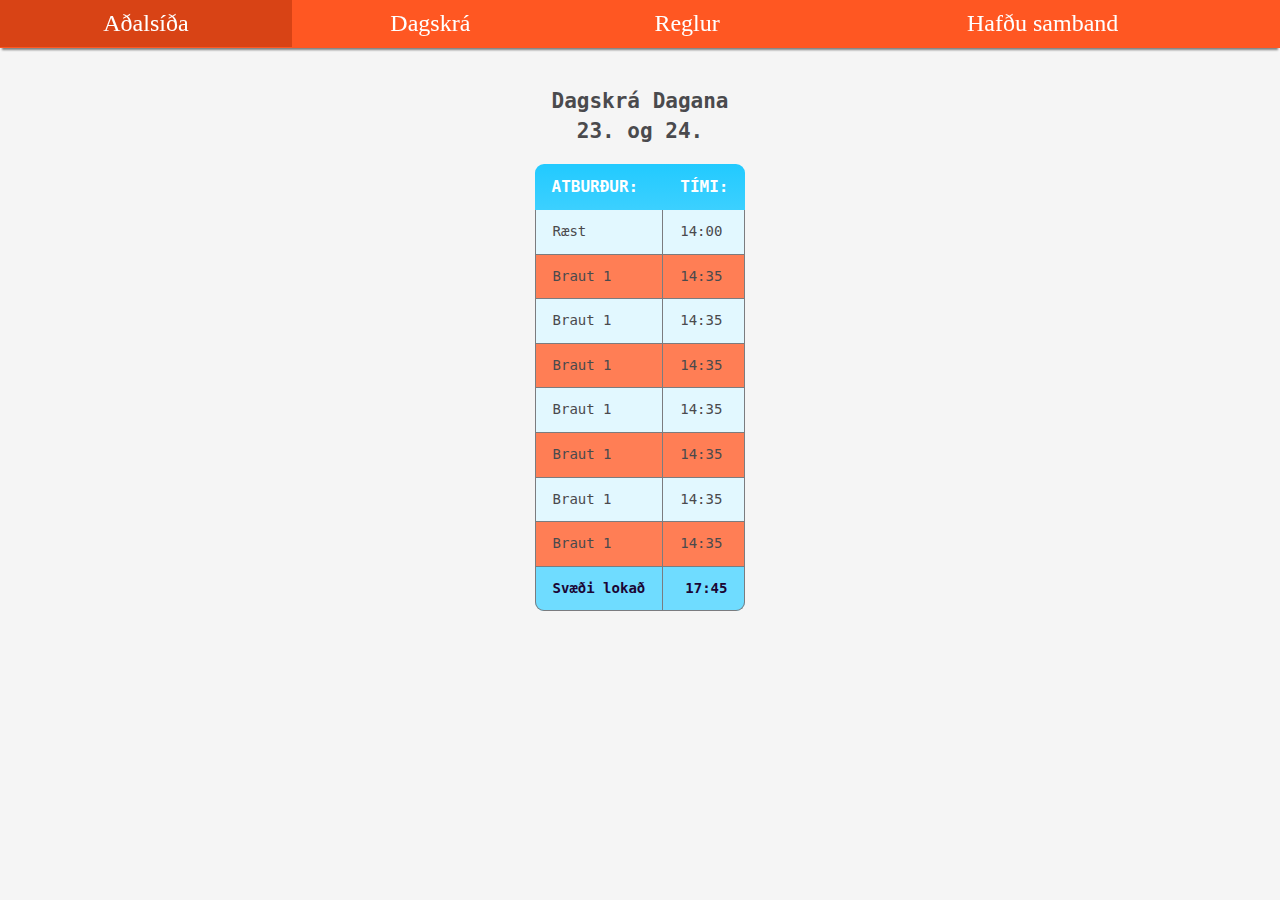
==== WebSite/Dagskra/index.html @ dc473594 "Lagaði stafsetninga villu" ====
﻿<!DOCTYPE html>

<html lang="en">
    <head>
        <meta charset="utf-8" />
        <meta http-equiv="X-UA-Compatible" content="IE=edge,chrome=1">
        <meta name="viewport" content="width=device-width, initial-scale=1.0">
        <link rel="stylesheet" href="../include/style.css" />
        <script src="https://cdnjs.cloudflare.com/ajax/libs/jquery/3.2.1/jquery.min.js"></script>
        <script src="../include/script.js"></script>
        <title>Torfærukeppnir</title>
    </head>
    <body>
        <nav class="mobileNav" id="mobileNav">
            <a onclick="Menu.toggle()">&#9776;</a>
        </nav>
        <nav class="navBar" id="navBar">
            <ul>
                <li><h2>Valmynd</h2></li>
                <li><a href="../index.html" id="menuOption1">Aðalsíða</a></li>
                <li><a href="../Dagskra/index.html" id="menuOption2">Dagskrá</a></li>
                <li><a href="../Reglur/index.html" id="menuOption3">Reglur</a></li>
                <li><a href="../Samband/index.html" id="menuOption4">Hafðu samband</a></li>
            </ul>
        </nav>
        <table>
            <caption><h2>Dagskrá Dagana 23. og 24. </h2></caption>
            <thead>
                <tr>
                    <th>Atburður:</th>
                    <th>Tími:</th>
                </tr>
            </thead>
            <tbody>
                <tr>
                    <td>Ræst</td>
                    <td>14:00</td>
                </tr>
                <tr>
                    <td>Braut 1</td>
                    <td>14:35</td>
                </tr>
                <tr>
                    <td>Braut 1</td>
                    <td>14:35</td>
                </tr>
                <tr>
                    <td>Braut 1</td>
                    <td>14:35</td>
                </tr>
                <tr>
                    <td>Braut 1</td>
                    <td>14:35</td>
                </tr>
                <tr>
                    <td>Braut 1</td>
                    <td>14:35</td>
                </tr>
                <tr>
                    <td>Braut 1</td>
                    <td>14:35</td>
                </tr>
                <tr>
                    <td>Braut 1</td>
                    <td>14:35</td>
                </tr>
            </tbody>
            <tfoot>
                <tr>
                    <td>Svæði lokað</td>
                    <td>17:45</td>
                </tr>
            </tfoot>
        </table>

    </body>
</html>
---- WebSite/include/style.css ----
﻿body
{
    background-color: #F5F5F5;
}
.mainBody {
    background-image: url(img/main_background.jpg);
    background-repeat: no-repeat;
    background-size: cover;
    background-attachment: fixed;
    background-position: center center;
    height: 100vh;
}

/*
    Header og takki til þess opna valmyndina fyrir mobile
*/
.mobileNav{
    position: fixed;
    left: 0;
    top: 0;
    background-color: #FF5722;
    width: 100vw;
    height: 48px;
    overflow: hidden;
    transition: transform 0.5s;
    box-shadow: 0 4px 2px -2px grey;
}
.mobileNav a{
    display: block;
    text-align: center;
    color: white;
    font-size: 1.9em;
    margin: 0;
    padding: 3px;
    user-select: none;
    transition: background-color 0.3s, color 0.3s, width 0.5s;
    width: 40px;
}
.mobileNav a:hover{
    color: gray;
    background-color: #D84315;
    cursor: default;
}
.mobileNav a:active {
    background-color: #BF360C;
}
.mobileNavTransparent{
    background-color: transparent;
    box-shadow: none;
    transition: transform 0.5s, background-color 0.5s;
}
.menuOpen{
    background-color: #FF5722;
    box-shadow: 0 4px 2px -2px grey;
    transform: translateY(calc(300px));
}
.menuOpen a{
    width: 100%;
}

/*
    Valmyndin
*/
.navBar {
    position: fixed;
    left: 0;
    top: 0;
    width: 100vw;
    height: calc(300px);
    background-color: #FF5722;
    opacity: 1;
    overflow: hidden;
    transform: translateY(calc(-300px));
    transition: transform 0.5s, opacity 0.2s;
}
.navBar ul{
    list-style: none;
    padding: 0;
    margin-top: 50px;
}
.navBar li{
    padding: 0;
}
.navBar h2 {
    font-family: 'Times New Roman';
    font-weight: normal;
    font-size: 2em;
    color: white;
    text-align: center;
    transform: translateY(-50px) scale(1.5);
    opacity: 0;
    transition: opacity 0.4s ease-out 0.2s, transform 0.4s ease-out 0.2s;
}
.navBar a {
    user-select: none;
    display: block;
    color: white;
    font-family: Verdana;
    font-size: 1.5em;
    padding: 5px 10px;
    text-align: center;
    transform: translateY(-50px) scale(1.5);
    opacity: 0;
    transition: background-color 0.3s linear, opacity 0.3s linear, transform 0.3s linear;
    text-decoration: none;
}
.navBar a:hover {
    background-color: #D84315;
    cursor: default;
}
.navBar a:active {
    background-color: #BF360C;
}
.showNavBar{
    transform: translateY(0);
    opacity: 1;
}
.showNavBar a {
    transform: translateY(0);
    opacity: 1;
}
.showNavBar h2{
    transform: translateY(0);
    opacity: 1;
}

/*
    Tafla    
*/

table {
    margin:auto;
    margin-top:5em;
    border-collapse: separate;
    border-spacing: 0;
    color: #4a4a4d;
    font: 14px/1.4 "Lucida Console", Monaco, monospace;
}
th,
td {
    padding: 12px 17px;
    vertical-align: middle;
}
thead {
	overflow: hidden;
    background: #22caff;
    background: linear-gradient(#22caff, #3cd0ff);
    color: #fff;
    font-size: 16px;
    text-transform: uppercase;
}
th:first-child {
    border-top-left-radius: 9px;
    text-align: left;
}
th:last-child {
    border-top-right-radius: 9px;
}
tbody tr:nth-child(even) {
    background: #ff7e55;
}
tbody tr:nth-child(odd) {
    background: #e2f8ff;
}
td {
    border-bottom: 1px solid #7B7C7F;
    border-right: 1px solid #7B7C7F;
}
td:first-child {
    border-left: 1px solid #7B7C7F;
}
tfoot {
    text-align: right;
    overflow: hidden;
}
tfoot tr:last-child {
    background: #6fdcff;
    color: #1b0634;
    font-weight: bold;
}
tfoot tr:last-child td:first-child {
    border-bottom-left-radius: 9px;
}
tfoot tr:last-child td:last-child {
    border-bottom-right-radius: 9px;
}

/*
    media
*/

@media screen and (min-width: 35em){
    .mobileNav{
        display: none;
    }
    .navBar{
        height: auto;
        transform: none;
        opacity: 1;
        box-shadow: 0 4px 2px -2px grey;
    }
    .navBarTransparent{
        box-shadow: none;
        background-color: transparent;
    }
    .navBar h2{
        display: none;
    }
    .navBar a{
        transform: none;
        opacity: 1;
        padding: 10px;
    }
    .navBar ul{
        width: 100%;
        height: 48px;
        display: table;
        margin: 0;
    }
    .navBar li{
        display: table-cell;
    }
}
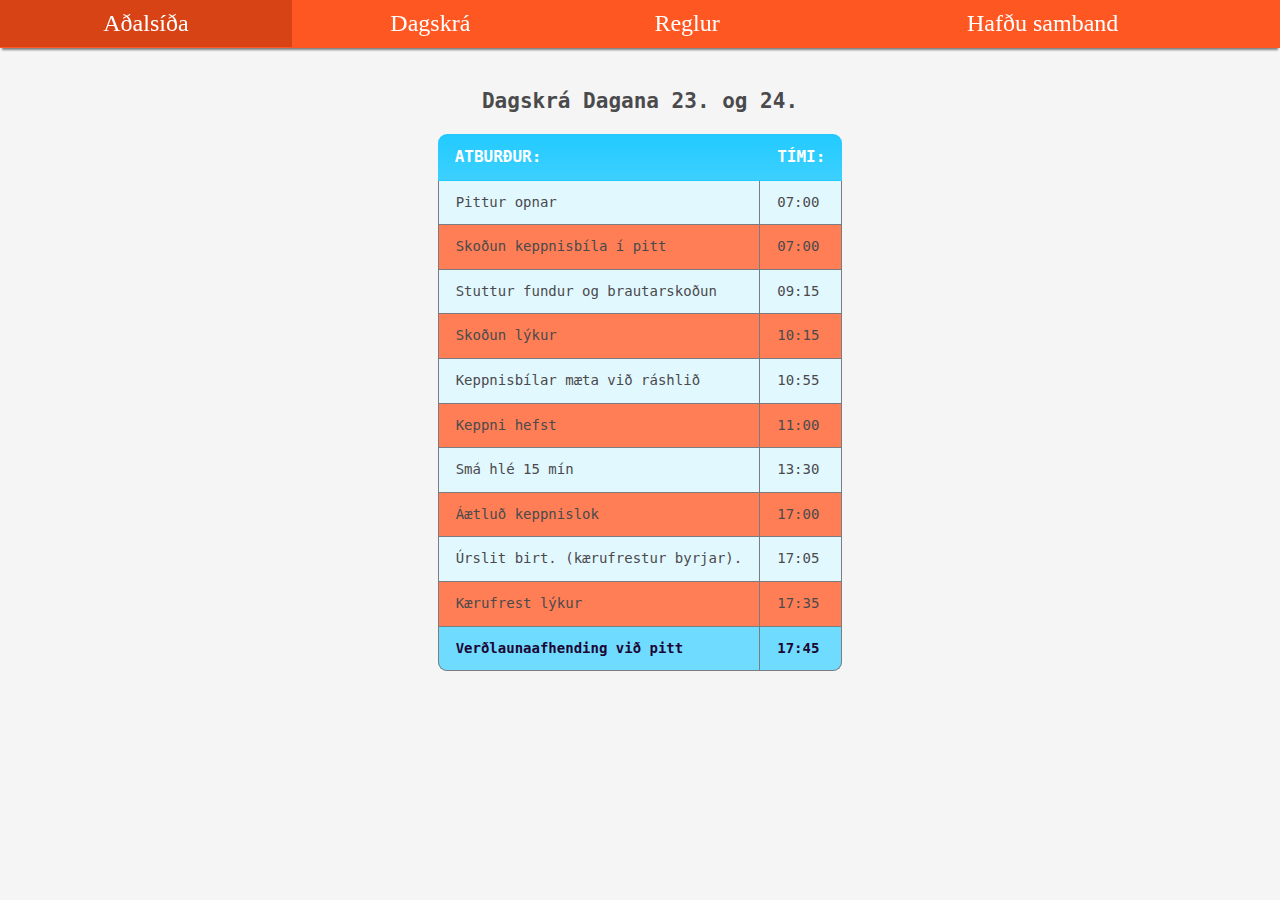
==== commit 735b411a: "Gerði ekta Dagskrá" ====
--- a/WebSite/Dagskra/index.html
+++ b/WebSite/Dagskra/index.html
@@ -33,41 +33,49 @@
             </thead>
             <tbody>
                 <tr>
-                    <td>Ræst</td>
-                    <td>14:00</td>
+                    <td>Pittur opnar</td>
+                    <td>07:00</td>
                 </tr>
                 <tr>
-                    <td>Braut 1</td>
-                    <td>14:35</td>
+                    <td>Skoðun keppnisbíla í pitt</td>
+                    <td>07:00</td>
                 </tr>
                 <tr>
-                    <td>Braut 1</td>
-                    <td>14:35</td>
+                    <td>Stuttur fundur og brautarskoðun</td>
+                    <td>09:15</td>
                 </tr>
                 <tr>
-                    <td>Braut 1</td>
-                    <td>14:35</td>
+                    <td>Skoðun lýkur</td>
+                    <td>10:15</td>
                 </tr>
                 <tr>
-                    <td>Braut 1</td>
-                    <td>14:35</td>
+                    <td>Keppnisbílar mæta við ráshlið</td>
+                    <td>10:55</td>
                 </tr>
                 <tr>
-                    <td>Braut 1</td>
-                    <td>14:35</td>
+                    <td>Keppni hefst</td>
+                    <td>11:00</td>
                 </tr>
                 <tr>
-                    <td>Braut 1</td>
-                    <td>14:35</td>
+                    <td>Smá hlé 15 mín</td>
+                    <td>13:30</td>
                 </tr>
                 <tr>
-                    <td>Braut 1</td>
-                    <td>14:35</td>
+                    <td>Áætluð keppnislok</td>
+                    <td>17:00</td>
+                </tr>
+                <tr>
+                    <td>Úrslit birt. (kærufrestur byrjar).</td>
+                    <td>17:05</td>
+                </tr>
+                <tr>
+                    <td>Kærufrest lýkur</td>
+                    <td>17:35</td>
                 </tr>
             </tbody>
             <tfoot>
                 <tr>
-                    <td>Svæði lokað</td>
+                    <td>Verðlaunaafhending við pitt</td>
                     <td>17:45</td>
                 </tr>
             </tfoot>
--- a/WebSite/include/style.css
+++ b/WebSite/include/style.css
@@ -1,13 +1,14 @@
 ﻿body
 {
     background-color: #F5F5F5;
+    overflow: hidden;
 }
 .mainBody {
     background-image: url(img/main_background.jpg);
     background-repeat: no-repeat;
     background-size: cover;
     background-attachment: fixed;
-    background-position: center center;
+    background-position: center top;
     height: 100vh;
 }
 
@@ -170,7 +171,6 @@
     border-left: 1px solid #7B7C7F;
 }
 tfoot {
-    text-align: right;
     overflow: hidden;
 }
 tfoot tr:last-child {
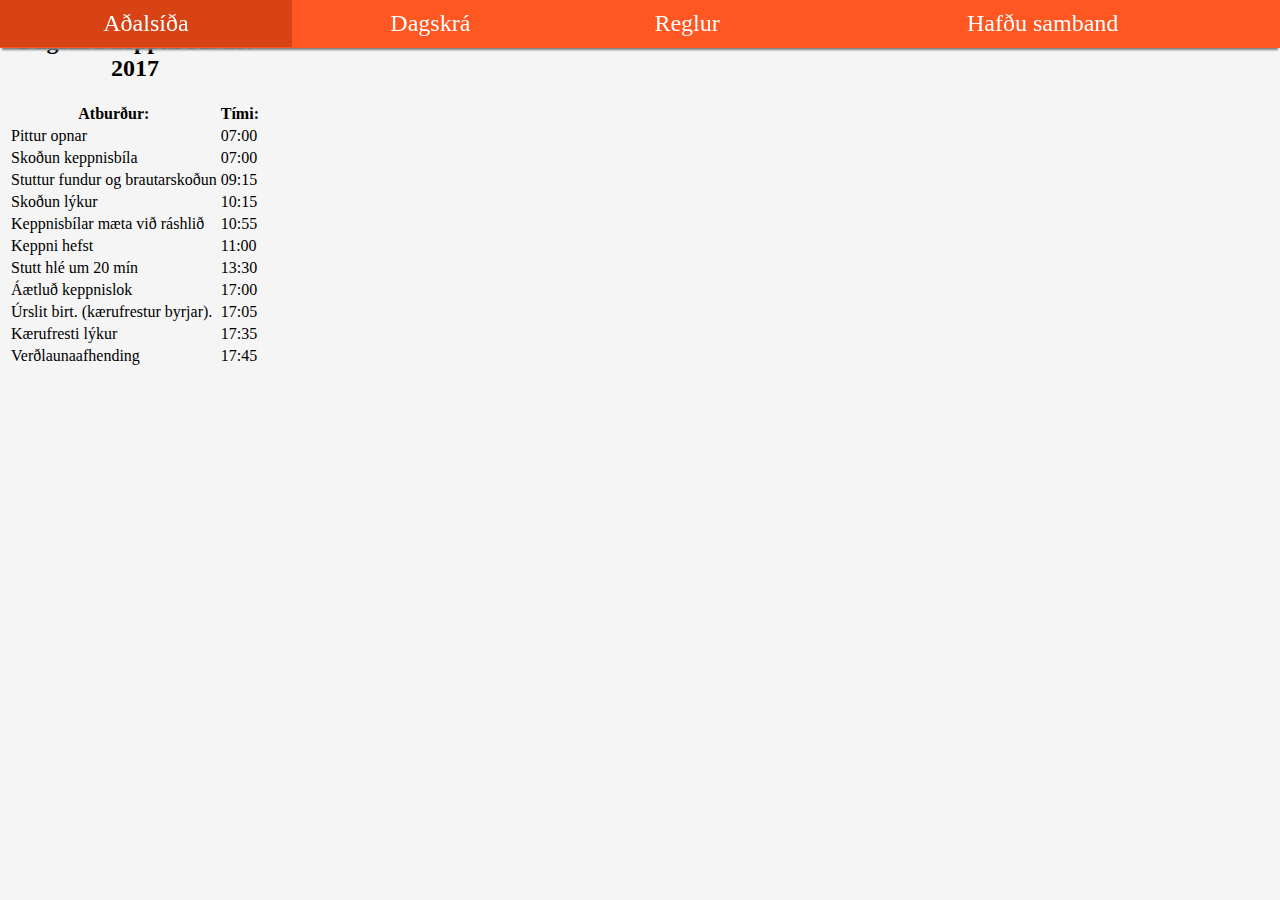
==== commit 11e54fff: "Breyti orðalagi á Dagskrá" ====
--- a/WebSite/Dagskra/index.html
+++ b/WebSite/Dagskra/index.html
@@ -24,7 +24,7 @@
             </ul>
         </nav>
         <table>
-            <caption><h2>Dagskrá Dagana 23. og 24. </h2></caption>
+            <caption><h2>Dagskrá keppni 32. 13. 2017</h2></caption>
             <thead>
                 <tr>
                     <th>Atburður:</th>
@@ -37,7 +37,7 @@
                     <td>07:00</td>
                 </tr>
                 <tr>
-                    <td>Skoðun keppnisbíla í pitt</td>
+                    <td>Skoðun keppnisbíla</td>
                     <td>07:00</td>
                 </tr>
                 <tr>
@@ -57,7 +57,7 @@
                     <td>11:00</td>
                 </tr>
                 <tr>
-                    <td>Smá hlé 15 mín</td>
+                    <td>Stutt hlé um 20 mín</td>
                     <td>13:30</td>
                 </tr>
                 <tr>
@@ -69,13 +69,13 @@
                     <td>17:05</td>
                 </tr>
                 <tr>
-                    <td>Kærufrest lýkur</td>
+                    <td>Kærufresti lýkur</td>
                     <td>17:35</td>
                 </tr>
             </tbody>
             <tfoot>
                 <tr>
-                    <td>Verðlaunaafhending við pitt</td>
+                    <td>Verðlaunaafhending</td>
                     <td>17:45</td>
                 </tr>
             </tfoot>
--- a/WebSite/include/style.css
+++ b/WebSite/include/style.css
@@ -1,14 +1,13 @@
 ﻿body
 {
     background-color: #F5F5F5;
-    overflow: hidden;
 }
 .mainBody {
     background-image: url(img/main_background.jpg);
     background-repeat: no-repeat;
     background-size: cover;
     background-attachment: fixed;
-    background-position: center top;
+    background-position: center center;
     height: 100vh;
 }
 
@@ -125,65 +124,7 @@
     opacity: 1;
 }
 
-/*
-    Tafla    
-*/
 
-table {
-    margin:auto;
-    margin-top:5em;
-    border-collapse: separate;
-    border-spacing: 0;
-    color: #4a4a4d;
-    font: 14px/1.4 "Lucida Console", Monaco, monospace;
-}
-th,
-td {
-    padding: 12px 17px;
-    vertical-align: middle;
-}
-thead {
-	overflow: hidden;
-    background: #22caff;
-    background: linear-gradient(#22caff, #3cd0ff);
-    color: #fff;
-    font-size: 16px;
-    text-transform: uppercase;
-}
-th:first-child {
-    border-top-left-radius: 9px;
-    text-align: left;
-}
-th:last-child {
-    border-top-right-radius: 9px;
-}
-tbody tr:nth-child(even) {
-    background: #ff7e55;
-}
-tbody tr:nth-child(odd) {
-    background: #e2f8ff;
-}
-td {
-    border-bottom: 1px solid #7B7C7F;
-    border-right: 1px solid #7B7C7F;
-}
-td:first-child {
-    border-left: 1px solid #7B7C7F;
-}
-tfoot {
-    overflow: hidden;
-}
-tfoot tr:last-child {
-    background: #6fdcff;
-    color: #1b0634;
-    font-weight: bold;
-}
-tfoot tr:last-child td:first-child {
-    border-bottom-left-radius: 9px;
-}
-tfoot tr:last-child td:last-child {
-    border-bottom-right-radius: 9px;
-}
 
 /*
     media
@@ -220,4 +161,4 @@
     .navBar li{
         display: table-cell;
     }
-}
+}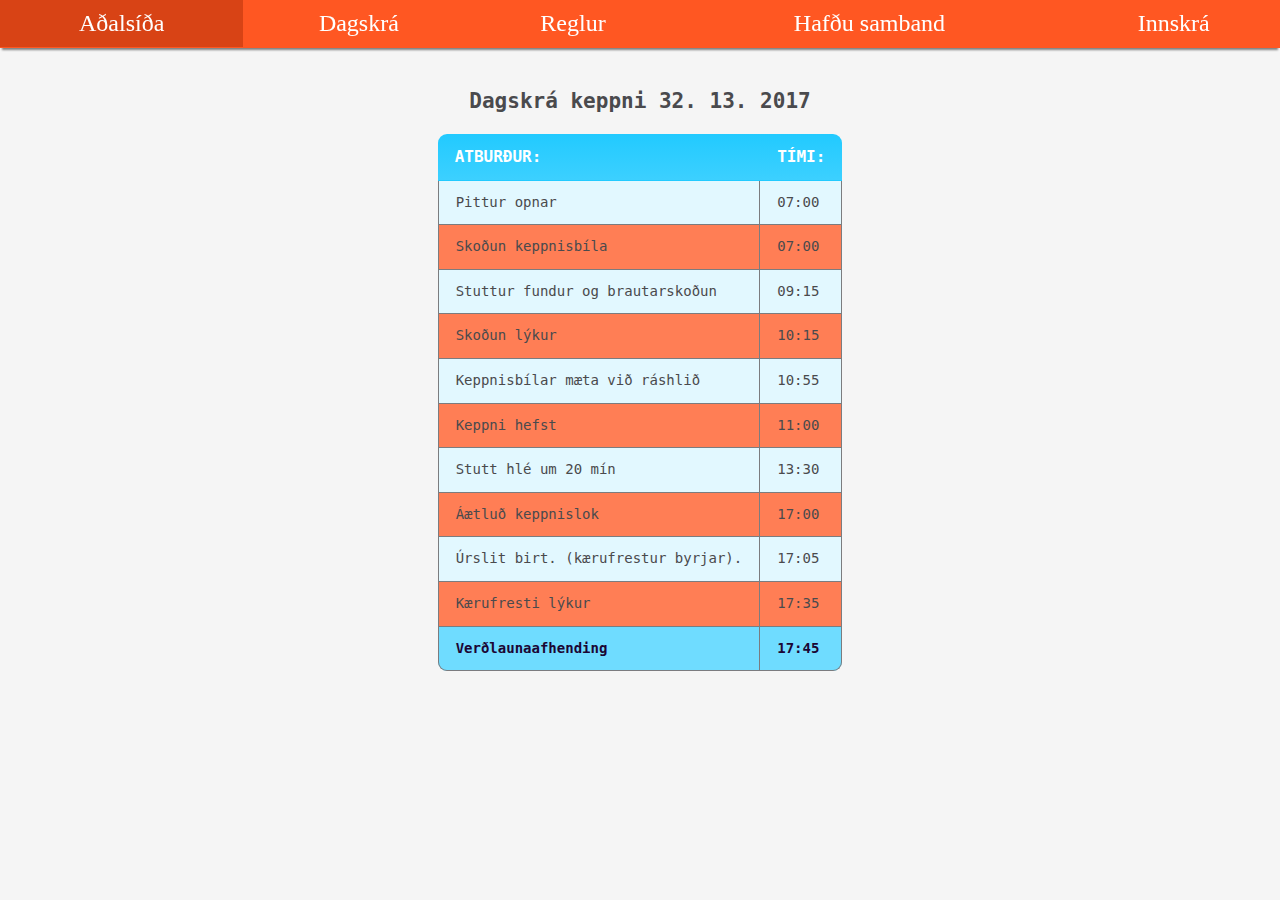
==== commit d71ddc5c: "Innskrá takka bætt við menu" ====
--- a/WebSite/Dagskra/index.html
+++ b/WebSite/Dagskra/index.html
@@ -7,7 +7,8 @@
         <meta name="viewport" content="width=device-width, initial-scale=1.0">
         <link rel="stylesheet" href="../include/style.css" />
         <script src="https://cdnjs.cloudflare.com/ajax/libs/jquery/3.2.1/jquery.min.js"></script>
-        <script src="../include/script.js"></script>
+        <script src="../include/menu.js"></script>
+        <script src="../include/loginform.js"></script>
         <title>Torfærukeppnir</title>
     </head>
     <body>
@@ -17,10 +18,11 @@
         <nav class="navBar" id="navBar">
             <ul>
                 <li><h2>Valmynd</h2></li>
-                <li><a href="../index.html" id="menuOption1">Aðalsíða</a></li>
-                <li><a href="../Dagskra/index.html" id="menuOption2">Dagskrá</a></li>
-                <li><a href="../Reglur/index.html" id="menuOption3">Reglur</a></li>
-                <li><a href="../Samband/index.html" id="menuOption4">Hafðu samband</a></li>
+                <li><a href="../" id="menuOption1">Aðalsíða</a></li>
+                <li><a href="../Dagskra" id="menuOption2">Dagskrá</a></li>
+                <li><a href="../Reglur" id="menuOption3">Reglur</a></li>
+                <li><a href="../Samband" id="menuOption4">Hafðu samband</a></li>
+                <li><a onclick="createSimpleLogin(&quot;/hv/Dagskra/&quot;)" id="menuOption5">Innskrá</a></li>
             </ul>
         </nav>
         <table>
--- a/WebSite/include/style.css
+++ b/WebSite/include/style.css
@@ -7,9 +7,10 @@
     background-repeat: no-repeat;
     background-size: cover;
     background-attachment: fixed;
-    background-position: center center;
-    height: 100vh;
-}
+    background-position: center top;
+}
+
+
 
 /*
     Header og takki til þess opna valmyndina fyrir mobile
@@ -52,11 +53,13 @@
 .menuOpen{
     background-color: #FF5722;
     box-shadow: 0 4px 2px -2px grey;
-    transform: translateY(calc(300px));
+    transform: translateY(320px);
 }
 .menuOpen a{
     width: 100%;
 }
+
+
 
 /*
     Valmyndin
@@ -66,11 +69,11 @@
     left: 0;
     top: 0;
     width: 100vw;
-    height: calc(300px);
+    height: 320px;
     background-color: #FF5722;
     opacity: 1;
     overflow: hidden;
-    transform: translateY(calc(-300px));
+    transform: translateY(-320px);
     transition: transform 0.5s, opacity 0.2s;
 }
 .navBar ul{
@@ -101,7 +104,7 @@
     text-align: center;
     transform: translateY(-50px) scale(1.5);
     opacity: 0;
-    transition: background-color 0.3s linear, opacity 0.3s linear, transform 0.3s linear;
+    transition: background-color 0.3s linear, opacity 0.3s ease-out, transform 0.3s ease-out;
     text-decoration: none;
 }
 .navBar a:hover {
@@ -124,6 +127,237 @@
     opacity: 1;
 }
 
+
+
+/*
+    Tafla    
+*/
+
+table {
+    margin:auto;
+    margin-top:5em;
+    border-collapse: separate;
+    border-spacing: 0;
+    color: #4a4a4d;
+    font: 14px/1.4 "Lucida Console", Monaco, monospace;
+}
+th,
+td {
+    padding: 12px 17px;
+    vertical-align: middle;
+}
+thead {
+	overflow: hidden;
+    background: #22caff;
+    background: linear-gradient(#22caff, #3cd0ff);
+    color: #fff;
+    font-size: 16px;
+    text-transform: uppercase;
+}
+th:first-child {
+    border-top-left-radius: 9px;
+    text-align: left;
+}
+th:last-child {
+    border-top-right-radius: 9px;
+}
+tbody tr:nth-child(even) {
+    background: #ff7e55;
+}
+tbody tr:nth-child(odd) {
+    background: #e2f8ff;
+}
+td {
+    border-bottom: 1px solid #7B7C7F;
+    border-right: 1px solid #7B7C7F;
+}
+td:first-child {
+    border-left: 1px solid #7B7C7F;
+}
+tfoot {
+    overflow: hidden;
+}
+tfoot tr:last-child {
+    background: #6fdcff;
+    color: #1b0634;
+    font-weight: bold;
+}
+tfoot tr:last-child td:first-child {
+    border-bottom-left-radius: 9px;
+}
+tfoot tr:last-child td:last-child {
+    border-bottom-right-radius: 9px;
+}
+
+.rules{
+	margin:auto;
+	margin-top: 14%;
+	text-align: center;
+}
+
+li{
+	list-style: none;
+}
+
+/*
+    Titill á aðalsíðu
+*/
+
+.mainDiv {
+    display: block;
+    margin: 30vh auto 50px;
+    width: 300px;
+    padding: 0;
+    transition: transform 0.5s, opacity 0.5s;
+}
+.mainTitle{
+    color: white;
+    text-align: center;
+    font-family: Verdana;
+    font-weight: normal;
+    font-size: 2.3em;
+}
+.openFormButton {
+    display: block;
+    margin: 0 auto;
+    width: 270px;
+    color: white;
+    font-family: Verdana;
+    font-weight: lighter;
+    font-size: 2.0em;
+    background-color: transparent;
+    border: 2px solid rgba(69, 69, 69, 0.45);
+    border-radius: 5px;
+    padding: 5px;
+    text-align: center;
+    transition: transform 0.8s ease-in-out, background-color 0.3s linear, border 0.3s linear;
+}
+.openFormButton:hover {
+    background-color: #FF5722;
+    border-color: #FF5722;
+    cursor: default;
+}
+
+@keyframes hideMainDiv{
+    from {
+        transform: none;
+        opacity: 1;
+    }
+    to {
+        transform: translateY(100px);
+        opacity: 0;
+    }
+}
+
+
+
+/*
+    Skráningarfrom á aðalsíðu
+*/
+
+.formDiv{
+    margin-top: 10vh;
+}
+
+.form{
+    margin: 0 auto;
+}
+
+.form input[type=text], .form input[type=tel], .form input[type=email], .form input[type=password], .form select{
+    display: block;
+    margin: 20px auto;
+    background-color: rgba(69, 69, 69, 0.37);
+    border: 2px solid rgba(69, 69, 69, 0.45);
+    outline-color: gray;
+    font-size: 1.3em;
+    color: white;
+    width: 260px;
+    height: 30px;
+}
+.form select{
+    font-size: 1.0em;
+}
+.form input[type=submit], .form input[type=button]{
+    display: block;
+    margin: 5px auto;
+    width: 180px;
+    color: white;
+    font-family: Verdana;
+    font-weight: lighter;
+    font-size: 2.0em;
+    background-color: transparent;
+    border: 2px solid rgba(69, 69, 69, 0.45);
+    border-radius: 5px;
+    padding: 2px;
+    text-align: center;
+    outline: none;
+    transition: transform 0.8s ease-in-out, background-color 0.3s linear, border 0.3s linear;
+}
+.form input[type=submit]:hover, .form input[type=button]:hover{
+    background-color: #FF5722;
+    border-color: #FF5722;
+    cursor: default;
+}
+
+
+
+/*
+    Login form
+*/
+
+.loginDiv {
+    position: fixed;
+    width: 80vw;
+    height: 316px;
+    left: 50%;
+    top: 100px;
+    transform: translateX(-50%);
+    background-color: rgba(20, 20, 20, 0.54);
+    border: 2px solid rgba(91, 91, 91, 0.54);
+    border-radius: 5px;
+    box-shadow: 0 0 8px black;
+    transition: transform 0.3s ease-out, opacity 0.3s ease-out;
+}
+.loginDiv h1{
+    color: white;
+    text-align: center;
+    margin-top: 20px;
+    font-family: Verdana;
+    font-weight: lighter;
+}
+.loginDiv form{
+    margin-top: 10px;
+}
+.loginDiv input[type=text], .loginDiv input[type=password]{
+    background-color: transparent;
+    border: 2px solid rgba(91, 91, 91, 0.84);
+    outline-color: gray;
+    display: block;
+    margin: 10px auto;
+    padding: 3px;
+    font-size: 1.1em;
+}
+.loginDiv input[type=submit], .loginDiv input[type=button] {
+    display: block;
+    margin: 20px auto;
+    width: 180px;
+    color: white;
+    font-family: Verdana;
+    font-weight: lighter;
+    font-size: 2.0em;
+    background-color: transparent;
+    border: 2px solid rgba(91, 91, 91, 0.84);
+    border-radius: 5px;
+    padding: 2px;
+    text-align: center;
+    outline: none;
+    transition: background-color 0.3s linear, border 0.3s linear;
+}
+.loginDiv input[type=submit]:hover, .loginDiv input[type=button]:hover{
+    background-color: #FF5722;
+    border-color: #FF5722;
+    cursor: default;
+}
 
 
 /*
@@ -161,4 +395,16 @@
     .navBar li{
         display: table-cell;
     }
-}+    .mainDiv{
+        width: 500px;
+    }
+    .form input[type=text], .form input[type=tel], .form input[type=email], .form input[type=password], .form select{
+        width: 380px;
+    }
+    .form select{
+        font-size: 1.3em;
+    }
+    .loginDiv{
+        width: 300px;
+    }
+}
